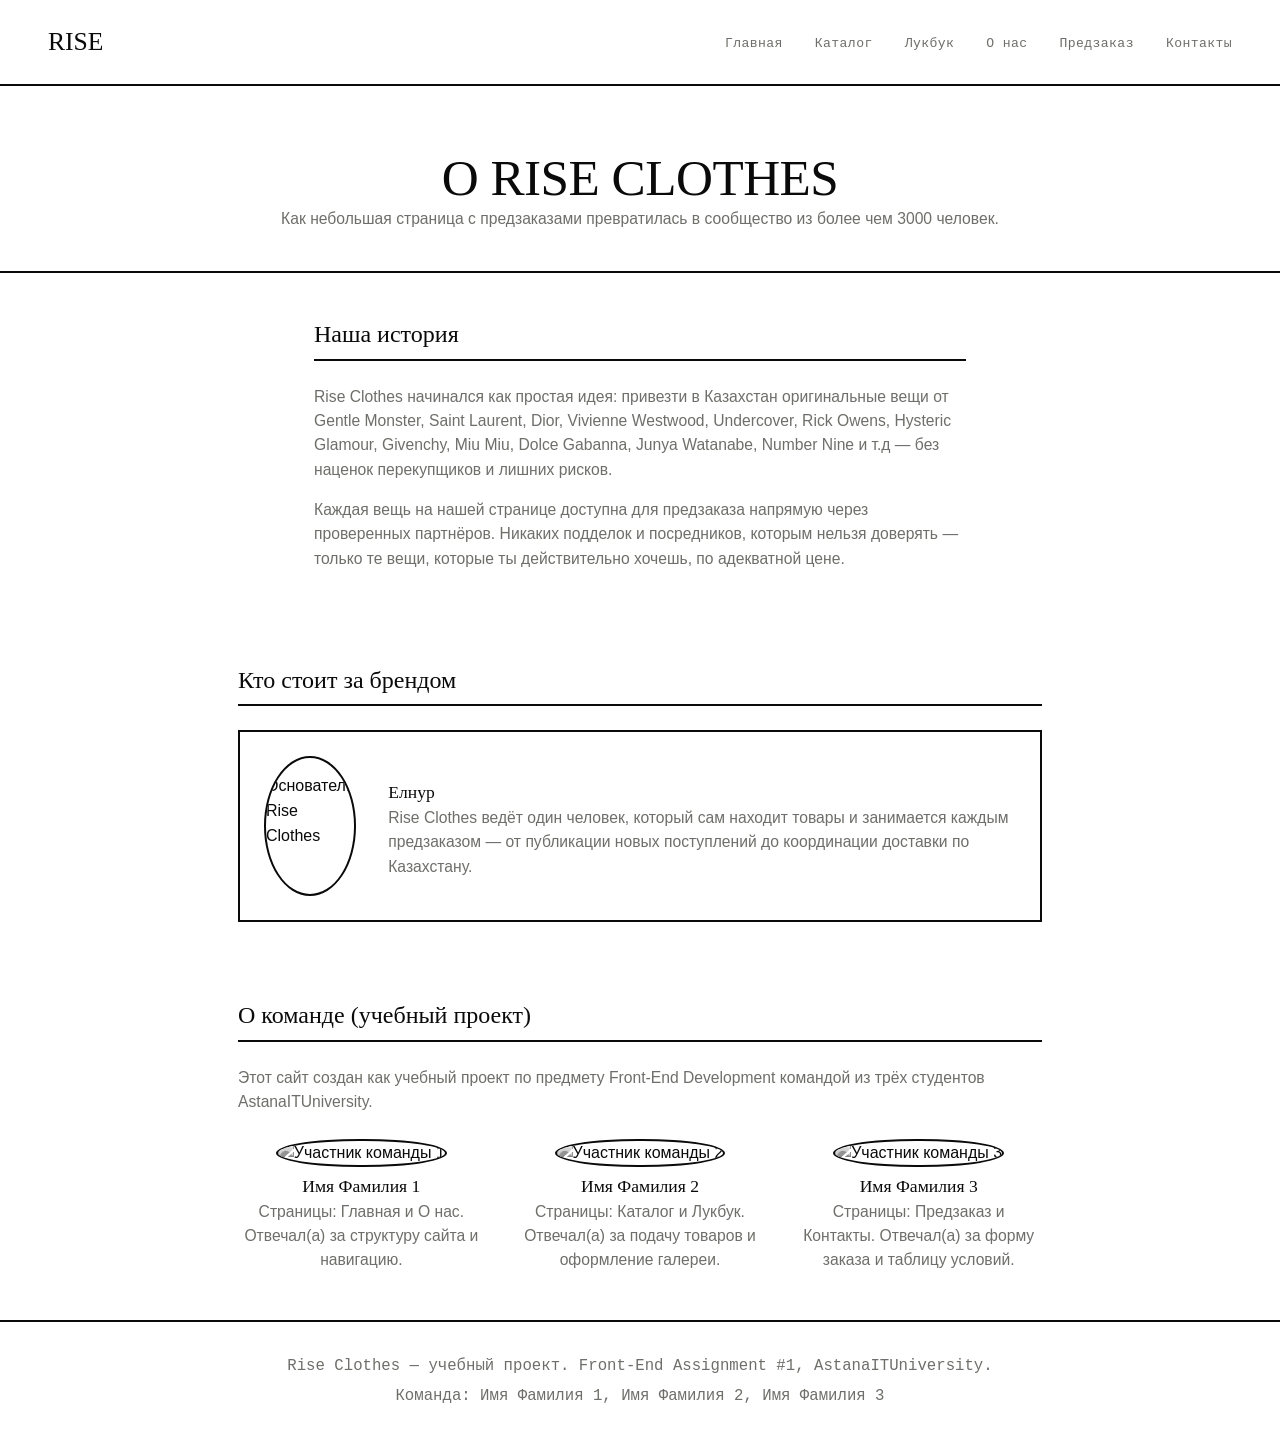
==== about.html @ b44bcdda "first commit" ====
<!DOCTYPE html>
<html lang="en">
<head>
    <meta charset="UTF-8">
    <meta name="viewport" content="width=device-width, initial-scale=1.0">
    <title>About — Rise Clothes</title>
    <!-- Front-End Assignment #1 | Team: Rise Clothes | ASTANAIT -->
    <link rel="stylesheet" href="css/style.css">
</head>
 
<body>

    <header>
        <nav class ="nav-menu">
            <a href="index.html" class="logo">RISE</a>
            <ul>
                <li><a href="index.html">Главная</a></li>
                <li><a href="about.html">Каталог</a></li>
                <li><a href="products.html">Лукбук</a></li>
                <li><a href="contact.html">О нас</a></li>
                <li><a href="contact.html">Предзаказ</a></li>
                <li><a href="contact.html">Контакты</a></li>
            </ul>
        </nav>
    </header>

    <main>

        <section class="page-header">
            <h1>О Rise Clothes</h1>
            <p>Как небольшая страница с предзаказами превратилась в сообщество из более чем 3000 
                человек. 
        </p>
        </section>

        <section class="story">
            <h2>Наша история</h2>
            <p>Rise Clothes начинался как простая идея: привезти в Казахстан оригинальные вещи от 
                Gentle Monster, Saint Laurent, Dior, Vivienne Westwood, Undercover, Rick Owens, Hysteric Glamour,
                Givenchy, Miu Miu, Dolce Gabanna, Junya Watanabe, Number Nine и т.д — без наценок перекупщиков и лишних рисков.</p>
            <p>Каждая вещь на нашей странице доступна для предзаказа напрямую через проверенных 
                партнёров. Никаких подделок и посредников, которым нельзя доверять — только те вещи, 
                которые ты действительно хочешь, по адекватной цене.</p>
        </section>

        <section class="founder">
            <h2>Кто стоит за брендом</h2>
            <div class="founder-card">
                <img src="images/founder.jpg" alt="Основатель Rise Clothes" class="team-photo">
                <div>
                    <h3>Елнур</h3>
                    <p>Rise Clothes ведёт один человек, который сам находит товары и занимается каждым предзаказом — от публикации новых поступлений до координации доставки по Казахстану.</p>
                </div>
            </div>
        </section>

        <section class="team">
             <h2>О команде (учебный проект)</h2>
            <p>Этот сайт создан как учебный проект по предмету Front-End Development командой из трёх студентов AstanaITUniversity.</p>
            <div class="team-grid">
                <div class="team-member">
                    <img src="images/team-1.jpg" alt="Участник команды 1" class="team-photo">
                    <h3>Имя Фамилия 1</h3>
                    <p>Страницы: Главная и О нас. Отвечал(а) за структуру сайта и навигацию.</p>
                </div>
                <div class="team-member">
                    <img src="images/team-2.jpg" alt="Участник команды 2" class="team-photo">
                    <h3>Имя Фамилия 2</h3>
                    <p>Страницы: Каталог и Лукбук. Отвечал(а) за подачу товаров и оформление галереи.</p>
                </div>
                <div class="team-member">
                    <img src="images/team-3.jpg" alt="Участник команды 3" class="team-photo">
                    <h3>Имя Фамилия 3</h3>
                    <p>Страницы: Предзаказ и Контакты. Отвечал(а) за форму заказа и таблицу условий.</p>
                </div>
            </div>
        </section>

    </main>

    <footer>
        <p>Rise Clothes — учебный проект. Front-End Assignment #1, AstanaITUniversity.</p>
        <p>Команда: Имя Фамилия 1, Имя Фамилия 2, Имя Фамилия 3</p>
    </footer>

</body>
</html>
---- css/style.css ----
/* ===== Design tokens — светлый минимализм, чёрный/белый ===== */

:root {
    --bg: #FFFFFF;
    --surface: #F4F4F2;
    --text: #0A0A0A;
    --text-soft: #6E6E6A;
    --line: #0A0A0A;
}

/* ===== 1. Сброс и базовые стили ===== */

* {
    margin: 0;
    padding: 0;
    box-sizing: border-box;
}

body {
    font-family: 'Archivo', sans-serif;
    color: var(--text);
    background-color: var(--bg);
    line-height: 1.55;
}

h1, h2, h3 {
    font-family: 'Libre Caslon Text', serif;
    font-weight: 400;
    line-height: 1.1;
}

h1 {
    font-size: 3.2rem;
    text-transform: uppercase;
    letter-spacing: -0.01em;
}

h2 {
    font-size: 1.5rem;
    margin-bottom: 1.5rem;
    padding-bottom: 0.7rem;
    border-bottom: 2px solid var(--line);
}

h3 {
    font-size: 1.1rem;
    margin: 0.6rem 0 0.2rem;
}

p {
    font-size: 0.98rem;
    color: var(--text-soft);
}

a {
    text-decoration: none;
    color: inherit;
}

ul {
    list-style: none;
}

/* ===== 2. Навигация ===== */

.nav-menu {
    display: flex;
    justify-content: space-between;
    align-items: center;
    padding: 1.4rem 3rem;
    background-color: var(--bg);
    border-bottom: 2px solid var(--line);
}

.nav-menu .logo {
    font-family: 'Libre Caslon Text', serif;
    font-size: 1.6rem;
    text-transform: uppercase;
    color: var(--text);
}

.nav-menu ul {
    display: flex;
    gap: 2rem;
}

.nav-menu ul li a {
    font-family: 'IBM Plex Mono', monospace;
    color: var(--text-soft);
    font-size: 0.82rem;
    letter-spacing: 0.03em;
    transition: color 0.15s ease;
}

.nav-menu ul li a:hover {
    color: var(--text);
    text-decoration: underline;
    text-underline-offset: 4px;
}

/* ===== 3. Hero — фото-слайдшоу на чистом CSS ===== */

.hero-slideshow {
    position: relative;
    height: 82vh;
    overflow: hidden;
    border-bottom: 2px solid var(--line);
}

.hero-slideshow img {
    position: absolute;
    inset: 0;
    width: 100%;
    height: 100%;
    object-fit: cover;
    filter: grayscale(100%) contrast(1.05);
    opacity: 0;
    animation: heroFade 15s infinite;
}

.hero-slideshow img:nth-child(1) { animation-delay: 0s; }
.hero-slideshow img:nth-child(2) { animation-delay: 5s; }
.hero-slideshow img:nth-child(3) { animation-delay: 10s; }

@keyframes heroFade {
    0%   { opacity: 0; }
    5%   { opacity: 1; }
    30%  { opacity: 1; }
    35%  { opacity: 0; }
    100% { opacity: 0; }
}

.hero-content {
    position: relative;
    z-index: 2;
    height: 100%;
    display: flex;
    flex-direction: column;
    justify-content: center;
    align-items: center;
    text-align: center;
    padding: 2rem;
    background-color: rgba(255, 255, 255, 0.55);
}

.hero-content h1 {
    max-width: 780px;
    color: var(--text);
}

.hero-content p {
    max-width: 600px;
    margin: 1.6rem 0 2.2rem;
    color: var(--text);
}

.btn {
    display: inline-block;
    padding: 0.9rem 2.4rem;
    background-color: var(--text);
    color: var(--bg);
    border: 2px solid var(--text);
    font-family: 'IBM Plex Mono', monospace;
    font-size: 0.85rem;
    letter-spacing: 0.03em;
    transition: background-color 0.15s ease, color 0.15s ease;
}

.btn:hover {
    background-color: var(--bg);
    color: var(--text);
}

/* ===== 4. Категории ===== */

.categories {
    padding: 3rem;
    text-align: center;
}

.category-list {
    display: flex;
    justify-content: center;
    gap: 1.2rem;
    flex-wrap: wrap;
}

.category-list li {
    padding: 0.5rem 1.2rem;
    border: 1px solid var(--line);
    font-family: 'IBM Plex Mono', monospace;
    font-size: 0.8rem;
    color: var(--text-soft);
}

/* ===== 5. Masonry-сетка товаров ===== */

.featured {
    padding: 3rem;
}

.masonry-grid {
    display: grid;
    grid-template-columns: repeat(2, 1fr);
    grid-auto-rows: 260px;
    gap: 2px;
    background-color: var(--line);
    border: 2px solid var(--line);
}

.masonry-large {
    grid-row: span 2;
}

.masonry-item {
    position: relative;
    display: block;
    overflow: hidden;
    background-color: var(--bg);
}

.masonry-item img {
    width: 100%;
    height: 100%;
    object-fit: cover;
    filter: grayscale(100%) contrast(1.05);
    transition: transform 0.3s ease;
}

.masonry-item:hover img {
    transform: scale(1.04);
}

.masonry-item .caption {
    position: absolute;
    left: 0;
    bottom: 0;
    right: 0;
    padding: 0.8rem 1rem;
    background-color: rgba(255, 255, 255, 0.9);
    color: var(--text);
    font-family: 'IBM Plex Mono', monospace;
    font-size: 0.75rem;
    border-top: 2px solid var(--line);
}

/* ===== 6. Страница About ===== */

.page-header {
    padding: 4rem 3rem 2.5rem;
    text-align: center;
    border-bottom: 2px solid var(--line);
}

.story {
    max-width: 700px;
    margin: 0 auto;
    padding: 3rem 1.5rem;
}

.story p {
    margin-bottom: 1rem;
}

.founder,
.team {
    padding: 2rem 3rem 3rem;
    max-width: 900px;
    margin: 0 auto;
}

.founder-card {
    display: flex;
    align-items: center;
    gap: 2rem;
    border: 2px solid var(--line);
    padding: 1.5rem;
}

/* Фото основателя — намеренно БЕЗ скругления, прямые углы */
.founder-photo {
    width: 140px;
    height: 140px;
    object-fit: cover;
    filter: grayscale(100%);
    flex-shrink: 0;
}

.team-grid {
    display: grid;
    grid-template-columns: repeat(auto-fit, minmax(220px, 1fr));
    gap: 2rem;
    margin-top: 1.5rem;
}

.team-member {
    text-align: center;
}

/* Круглое фото — единственный обязательный border-radius:50% на весь сайт */
.team-photo {
    width: 140px;
    height: 140px;
    object-fit: cover;
    border-radius: 50%;
    border: 2px solid var(--text);
    filter: grayscale(100%);
}

/* ===== 7. Футер ===== */

footer {
    padding: 2rem 3rem;
    background-color: var(--bg);
    color: var(--text-soft);
    text-align: center;
    font-family: 'IBM Plex Mono', monospace;
    font-size: 0.78rem;
    border-top: 2px solid var(--line);
}

footer p {
    color: var(--text-soft);
    margin-bottom: 0.3rem;
}
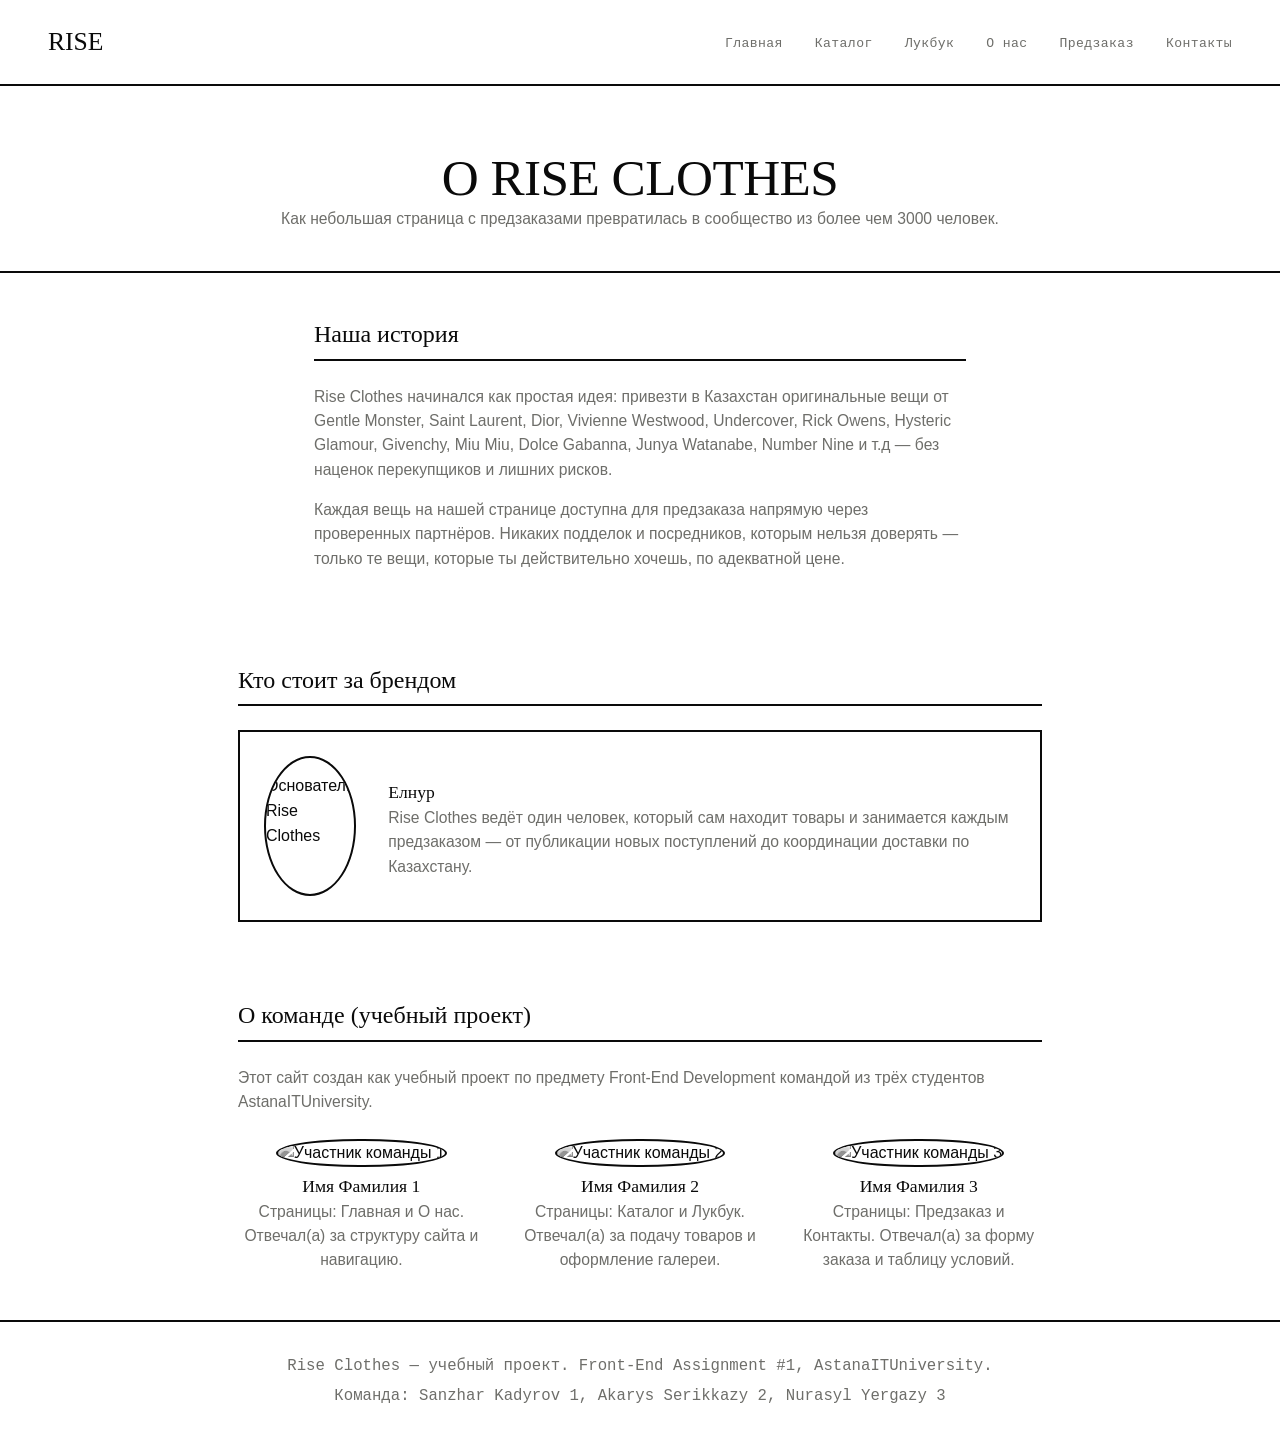
==== commit 78a5c491: "update styles and pages" ====
--- a/about.html
+++ b/about.html
@@ -80,7 +80,7 @@
 
     <footer>
         <p>Rise Clothes — учебный проект. Front-End Assignment #1, AstanaITUniversity.</p>
-        <p>Команда: Имя Фамилия 1, Имя Фамилия 2, Имя Фамилия 3</p>
+        <p>Команда: Sanzhar Kadyrov 1, Akarys Serikkazy 2, Nurasyl Yergazy 3</p>
     </footer>
 
 </body>
--- a/css/style.css
+++ b/css/style.css
@@ -1,4 +1,4 @@
-/* ===== Design tokens — светлый минимализм, чёрный/белый ===== */
+
 
 :root {
     --bg: #FFFFFF;
@@ -8,7 +8,7 @@
     --line: #0A0A0A;
 }
 
-/* ===== 1. Сброс и базовые стили ===== */
+
 
 * {
     margin: 0;
@@ -61,7 +61,7 @@
     list-style: none;
 }
 
-/* ===== 2. Навигация ===== */
+
 
 .nav-menu {
     display: flex;
@@ -98,7 +98,7 @@
     text-underline-offset: 4px;
 }
 
-/* ===== 3. Hero — фото-слайдшоу на чистом CSS ===== */
+
 
 .hero-slideshow {
     position: relative;
@@ -171,7 +171,7 @@
     color: var(--text);
 }
 
-/* ===== 4. Категории ===== */
+
 
 .categories {
     padding: 3rem;
@@ -193,7 +193,7 @@
     color: var(--text-soft);
 }
 
-/* ===== 5. Masonry-сетка товаров ===== */
+
 
 .featured {
     padding: 3rem;
@@ -244,7 +244,7 @@
     border-top: 2px solid var(--line);
 }
 
-/* ===== 6. Страница About ===== */
+
 
 .page-header {
     padding: 4rem 3rem 2.5rem;
@@ -277,7 +277,7 @@
     padding: 1.5rem;
 }
 
-/* Фото основателя — намеренно БЕЗ скругления, прямые углы */
+
 .founder-photo {
     width: 140px;
     height: 140px;
@@ -297,7 +297,7 @@
     text-align: center;
 }
 
-/* Круглое фото — единственный обязательный border-radius:50% на весь сайт */
+
 .team-photo {
     width: 140px;
     height: 140px;
@@ -307,7 +307,6 @@
     filter: grayscale(100%);
 }
 
-/* ===== 7. Футер ===== */
 
 footer {
     padding: 2rem 3rem;
@@ -322,4 +321,331 @@
 footer p {
     color: var(--text-soft);
     margin-bottom: 0.3rem;
+}
+
+/* ===== 8. Общий интро-блок (catalog/lookbook/sizing/contact) ===== */
+
+.page-intro {
+    padding: 4rem 3rem 2.5rem;
+    text-align: center;
+    border-bottom: 2px solid var(--line);
+    max-width: 800px;
+    margin: 0 auto;
+}
+
+
+
+.category {
+    padding: 3rem;
+    max-width: 1100px;
+    margin: 0 auto;
+}
+
+.product-table {
+    width: 100%;
+    border-collapse: collapse;
+    border: 2px solid var(--line);
+}
+
+.product-table th,
+.product-table td {
+    border: 1px solid var(--line);
+    padding: 0.8rem;
+    text-align: center;
+    font-size: 0.9rem;
+}
+
+.product-table th {
+    font-family: 'IBM Plex Mono', monospace;
+    font-size: 0.75rem;
+    text-align: left;
+    background-color: var(--surface);
+    width: 100px;
+}
+
+.product-table img {
+    width: 100%;
+    max-width: 220px;
+    height: auto;
+    aspect-ratio: 5 / 6;
+    object-fit: cover;
+    filter: grayscale(100%);
+}
+
+.compare {
+    padding: 1rem 3rem 4rem;
+    max-width: 1100px;
+    margin: 0 auto;
+}
+
+.compare table {
+    width: 100%;
+    border-collapse: collapse;
+    border: 2px solid var(--line);
+}
+
+.compare th,
+.compare td {
+    border: 1px solid var(--line);
+    padding: 0.7rem 1rem;
+    text-align: left;
+    font-size: 0.9rem;
+}
+
+.compare th {
+    font-family: 'IBM Plex Mono', monospace;
+    font-size: 0.75rem;
+    background-color: var(--surface);
+}
+
+
+
+.size-section {
+    padding: 2.5rem 3rem;
+    max-width: 900px;
+    margin: 0 auto;
+}
+
+.size-note {
+    font-family: 'IBM Plex Mono', monospace;
+    font-size: 0.78rem;
+    margin-bottom: 1rem;
+}
+
+.size-table-wrap {
+    overflow-x: auto;
+}
+
+.size-table {
+    width: 100%;
+    border-collapse: collapse;
+    border: 2px solid var(--line);
+}
+
+.size-table th,
+.size-table td {
+    border: 1px solid var(--line);
+    padding: 0.7rem 1rem;
+    text-align: left;
+    font-size: 0.9rem;
+}
+
+.size-table th {
+    font-family: 'IBM Plex Mono', monospace;
+    font-size: 0.75rem;
+    background-color: var(--surface);
+}
+
+.measure-steps {
+    padding: 2.5rem 3rem;
+    max-width: 900px;
+    margin: 0 auto;
+}
+
+.measure-list {
+    display: grid;
+    grid-template-columns: repeat(auto-fit, minmax(220px, 1fr));
+    gap: 2rem;
+}
+
+.measure-list li {
+    border: 2px solid var(--line);
+    padding: 1.2rem;
+}
+
+.step-num {
+    display: block;
+    font-family: 'IBM Plex Mono', monospace;
+    font-size: 0.8rem;
+    color: var(--text-soft);
+    margin-bottom: 0.4rem;
+}
+
+.declaration {
+    padding: 2.5rem 3rem 4rem;
+    max-width: 900px;
+    margin: 0 auto;
+}
+
+.declaration-card {
+    position: relative;
+    border: 2px solid var(--line);
+    padding: 2rem;
+}
+
+.declaration-card p {
+    margin-bottom: 0.8rem;
+}
+
+.stamp {
+    display: inline-block;
+    font-family: 'IBM Plex Mono', monospace;
+    font-size: 0.72rem;
+    letter-spacing: 0.05em;
+    padding: 0.3rem 0.7rem;
+    border: 1px solid var(--text);
+    margin-bottom: 1rem;
+}
+
+
+
+.contact-grid {
+    display: grid;
+    grid-template-columns: 1fr 1.3fr;
+    gap: 3rem;
+    padding: 3rem;
+    max-width: 1100px;
+    margin: 0 auto;
+}
+
+.contact-list li {
+    display: flex;
+    justify-content: space-between;
+    padding: 0.7rem 0;
+    border-bottom: 1px solid var(--line);
+    font-size: 0.92rem;
+}
+
+.contact-list .label {
+    font-family: 'IBM Plex Mono', monospace;
+    font-size: 0.78rem;
+    color: var(--text-soft);
+}
+
+.hours-table {
+    width: 100%;
+    border-collapse: collapse;
+    margin: 1.5rem 0;
+    border: 2px solid var(--line);
+}
+
+.hours-table td {
+    border: 1px solid var(--line);
+    padding: 0.5rem 0.9rem;
+    font-size: 0.88rem;
+}
+
+.socials {
+    display: flex;
+    gap: 1.2rem;
+}
+
+.socials a {
+    font-family: 'IBM Plex Mono', monospace;
+    font-size: 0.8rem;
+    text-decoration: underline;
+    text-underline-offset: 4px;
+}
+
+.contact-form {
+    border: 2px solid var(--line);
+    padding: 2rem;
+}
+
+.contact-form p {
+    margin-bottom: 1.5rem;
+}
+
+.form-row {
+    display: grid;
+    grid-template-columns: 1fr 1fr;
+    gap: 1.2rem;
+}
+
+.form-field {
+    margin-bottom: 1.2rem;
+    display: flex;
+    flex-direction: column;
+}
+
+.form-field label {
+    font-family: 'IBM Plex Mono', monospace;
+    font-size: 0.75rem;
+    margin-bottom: 0.4rem;
+    color: var(--text-soft);
+}
+
+.form-field input,
+.form-field select,
+.form-field textarea {
+    font-family: 'Archivo', sans-serif;
+    font-size: 0.92rem;
+    padding: 0.7rem;
+    border: 1px solid var(--line);
+    background-color: var(--bg);
+    color: var(--text);
+}
+
+.form-field textarea {
+    min-height: 120px;
+    resize: vertical;
+}
+
+.form-field input:focus,
+.form-field select:focus,
+.form-field textarea:focus {
+    outline: 2px solid var(--text);
+    outline-offset: 1px;
+}
+
+.contact-form .btn {
+    width: 100%;
+    cursor: pointer;
+}
+
+
+
+.lookbook {
+    max-width: 1100px;
+    margin: 0 auto;
+    padding: 3rem;
+}
+
+.look {
+    position: relative;
+    display: grid;
+    grid-template-columns: 1fr 1fr;
+    gap: 2rem;
+    align-items: center;
+    border-bottom: 2px solid var(--line);
+    padding: 3rem 0;
+}
+
+.look.reverse {
+    direction: rtl;
+}
+
+.look.reverse > * {
+    direction: ltr;
+}
+
+.look-number {
+    grid-column: 1 / -1;
+    display: inline-block;
+    font-family: 'IBM Plex Mono', monospace;
+    font-size: 0.75rem;
+    letter-spacing: 0.05em;
+    color: var(--text-soft);
+    margin-bottom: 0.8rem;
+}
+
+.look-img {
+    width: 100%;
+    height: auto;
+    aspect-ratio: 4 / 5;
+    object-fit: cover;
+    filter: grayscale(100%);
+}
+
+.look-caption {
+    position: relative;
+}
+
+.look-caption h2 {
+    border-bottom: none;
+    padding-bottom: 0;
+}
+
+.look-caption p {
+    margin-top: 0.8rem;
 }
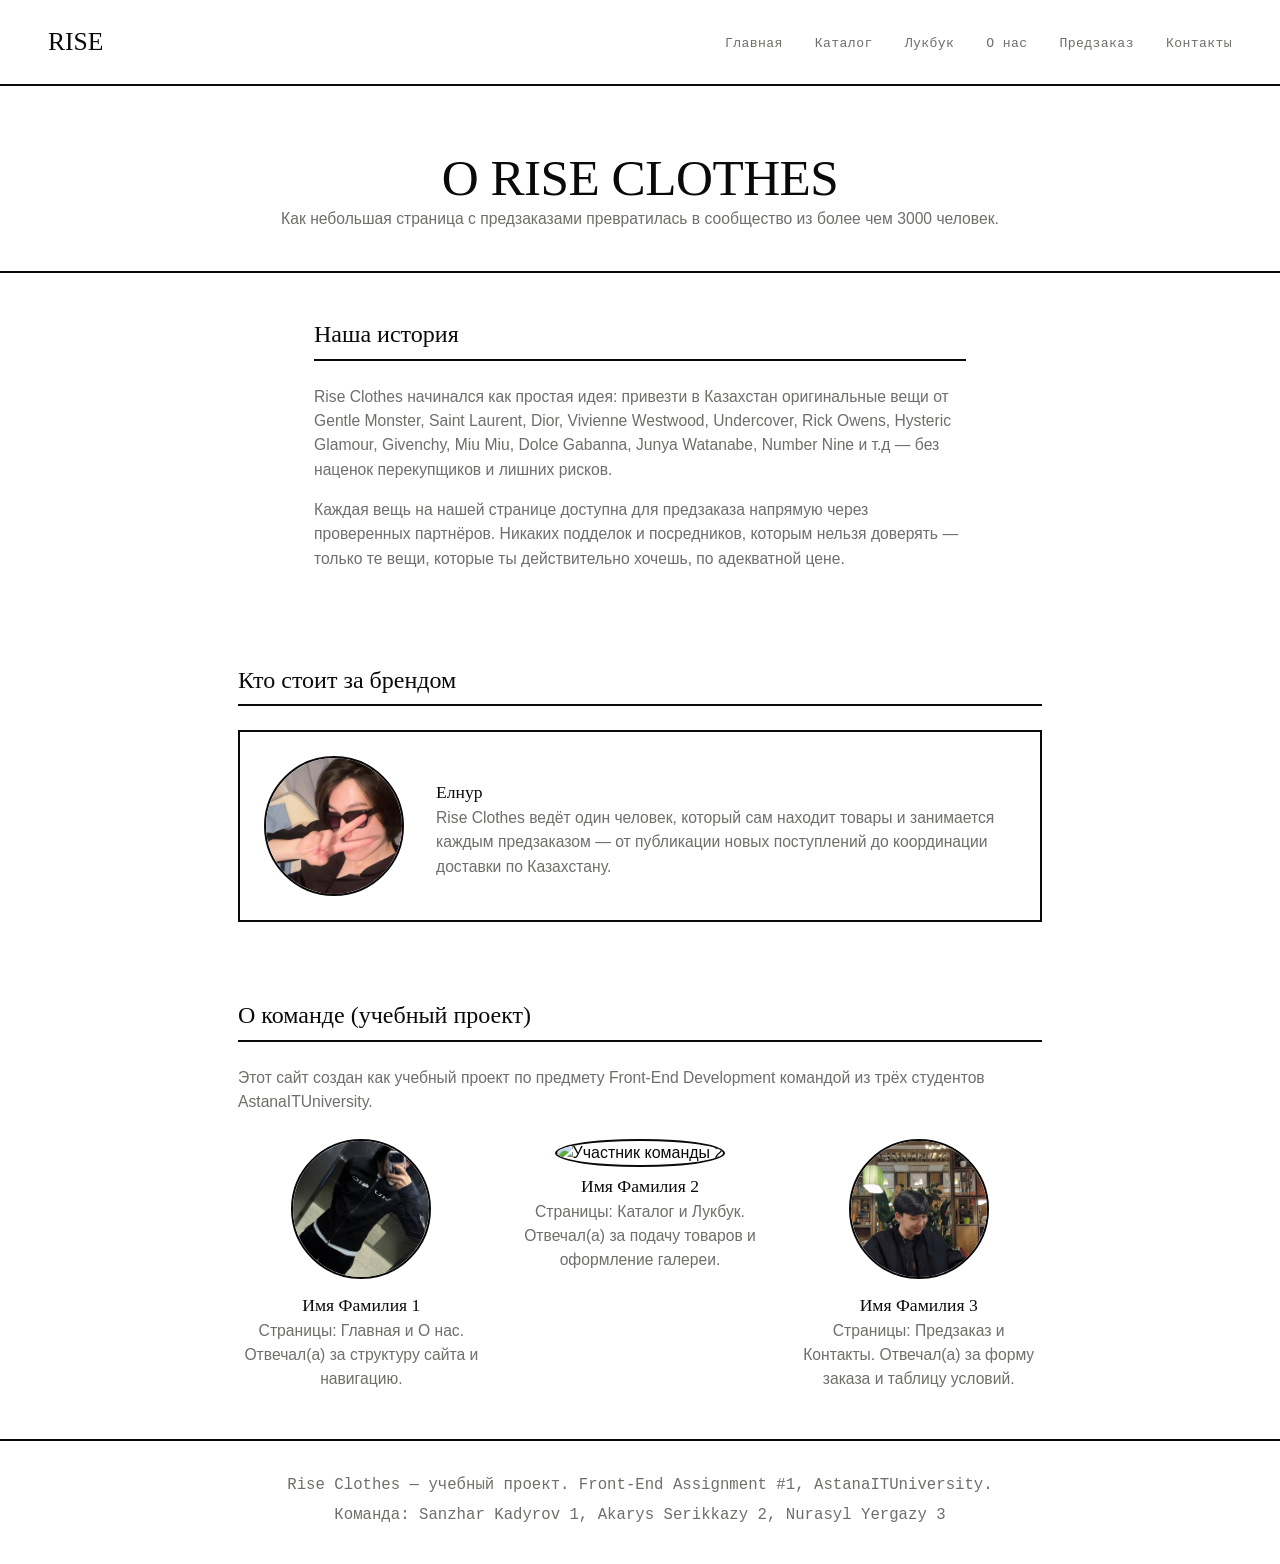
==== commit 7961284a: "grayscale filter" ====
--- a/about.html
+++ b/about.html
@@ -46,7 +46,7 @@
         <section class="founder">
             <h2>Кто стоит за брендом</h2>
             <div class="founder-card">
-                <img src="images/founder.jpg" alt="Основатель Rise Clothes" class="team-photo">
+                <img src="images/foudner.png" alt="Основатель Rise Clothes" class="team-photo">
                 <div>
                     <h3>Елнур</h3>
                     <p>Rise Clothes ведёт один человек, который сам находит товары и занимается каждым предзаказом — от публикации новых поступлений до координации доставки по Казахстану.</p>
--- a/css/style.css
+++ b/css/style.css
@@ -1,5 +1,3 @@
-
-
 :root {
     --bg: #FFFFFF;
     --surface: #F4F4F2;
@@ -8,8 +6,6 @@
     --line: #0A0A0A;
 }
 
-
-
 * {
     margin: 0;
     padding: 0;
@@ -61,8 +57,6 @@
     list-style: none;
 }
 
-
-
 .nav-menu {
     display: flex;
     justify-content: space-between;
@@ -98,8 +92,6 @@
     text-underline-offset: 4px;
 }
 
-
-
 .hero-slideshow {
     position: relative;
     height: 82vh;
@@ -113,7 +105,7 @@
     width: 100%;
     height: 100%;
     object-fit: cover;
-    filter: grayscale(100%) contrast(1.05);
+    filter: contrast(1.02);
     opacity: 0;
     animation: heroFade 15s infinite;
 }
@@ -171,8 +163,6 @@
     color: var(--text);
 }
 
-
-
 .categories {
     padding: 3rem;
     text-align: center;
@@ -192,8 +182,6 @@
     font-size: 0.8rem;
     color: var(--text-soft);
 }
-
-
 
 .featured {
     padding: 3rem;
@@ -223,7 +211,7 @@
     width: 100%;
     height: 100%;
     object-fit: cover;
-    filter: grayscale(100%) contrast(1.05);
+    filter: contrast(1.02);
     transition: transform 0.3s ease;
 }
 
@@ -244,8 +232,6 @@
     border-top: 2px solid var(--line);
 }
 
-
-
 .page-header {
     padding: 4rem 3rem 2.5rem;
     text-align: center;
@@ -277,12 +263,11 @@
     padding: 1.5rem;
 }
 
-
 .founder-photo {
     width: 140px;
     height: 140px;
     object-fit: cover;
-    filter: grayscale(100%);
+    
     flex-shrink: 0;
 }
 
@@ -296,7 +281,6 @@
 .team-member {
     text-align: center;
 }
-
 
 .team-photo {
     width: 140px;
@@ -304,9 +288,8 @@
     object-fit: cover;
     border-radius: 50%;
     border: 2px solid var(--text);
-    filter: grayscale(100%);
-}
-
+    
+}
 
 footer {
     padding: 2rem 3rem;
@@ -322,8 +305,6 @@
     color: var(--text-soft);
     margin-bottom: 0.3rem;
 }
-
-/* ===== 8. Общий интро-блок (catalog/lookbook/sizing/contact) ===== */
 
 .page-intro {
     padding: 4rem 3rem 2.5rem;
@@ -332,8 +313,6 @@
     max-width: 800px;
     margin: 0 auto;
 }
-
-
 
 .category {
     padding: 3rem;
@@ -369,7 +348,7 @@
     height: auto;
     aspect-ratio: 5 / 6;
     object-fit: cover;
-    filter: grayscale(100%);
+    
 }
 
 .compare {
@@ -398,8 +377,6 @@
     background-color: var(--surface);
 }
 
-
-
 .size-section {
     padding: 2.5rem 3rem;
     max-width: 900px;
@@ -486,8 +463,6 @@
     border: 1px solid var(--text);
     margin-bottom: 1rem;
 }
-
-
 
 .contact-grid {
     display: grid;
@@ -593,8 +568,6 @@
     cursor: pointer;
 }
 
-
-
 .lookbook {
     max-width: 1100px;
     margin: 0 auto;
@@ -634,7 +607,7 @@
     height: auto;
     aspect-ratio: 4 / 5;
     object-fit: cover;
-    filter: grayscale(100%);
+    
 }
 
 .look-caption {
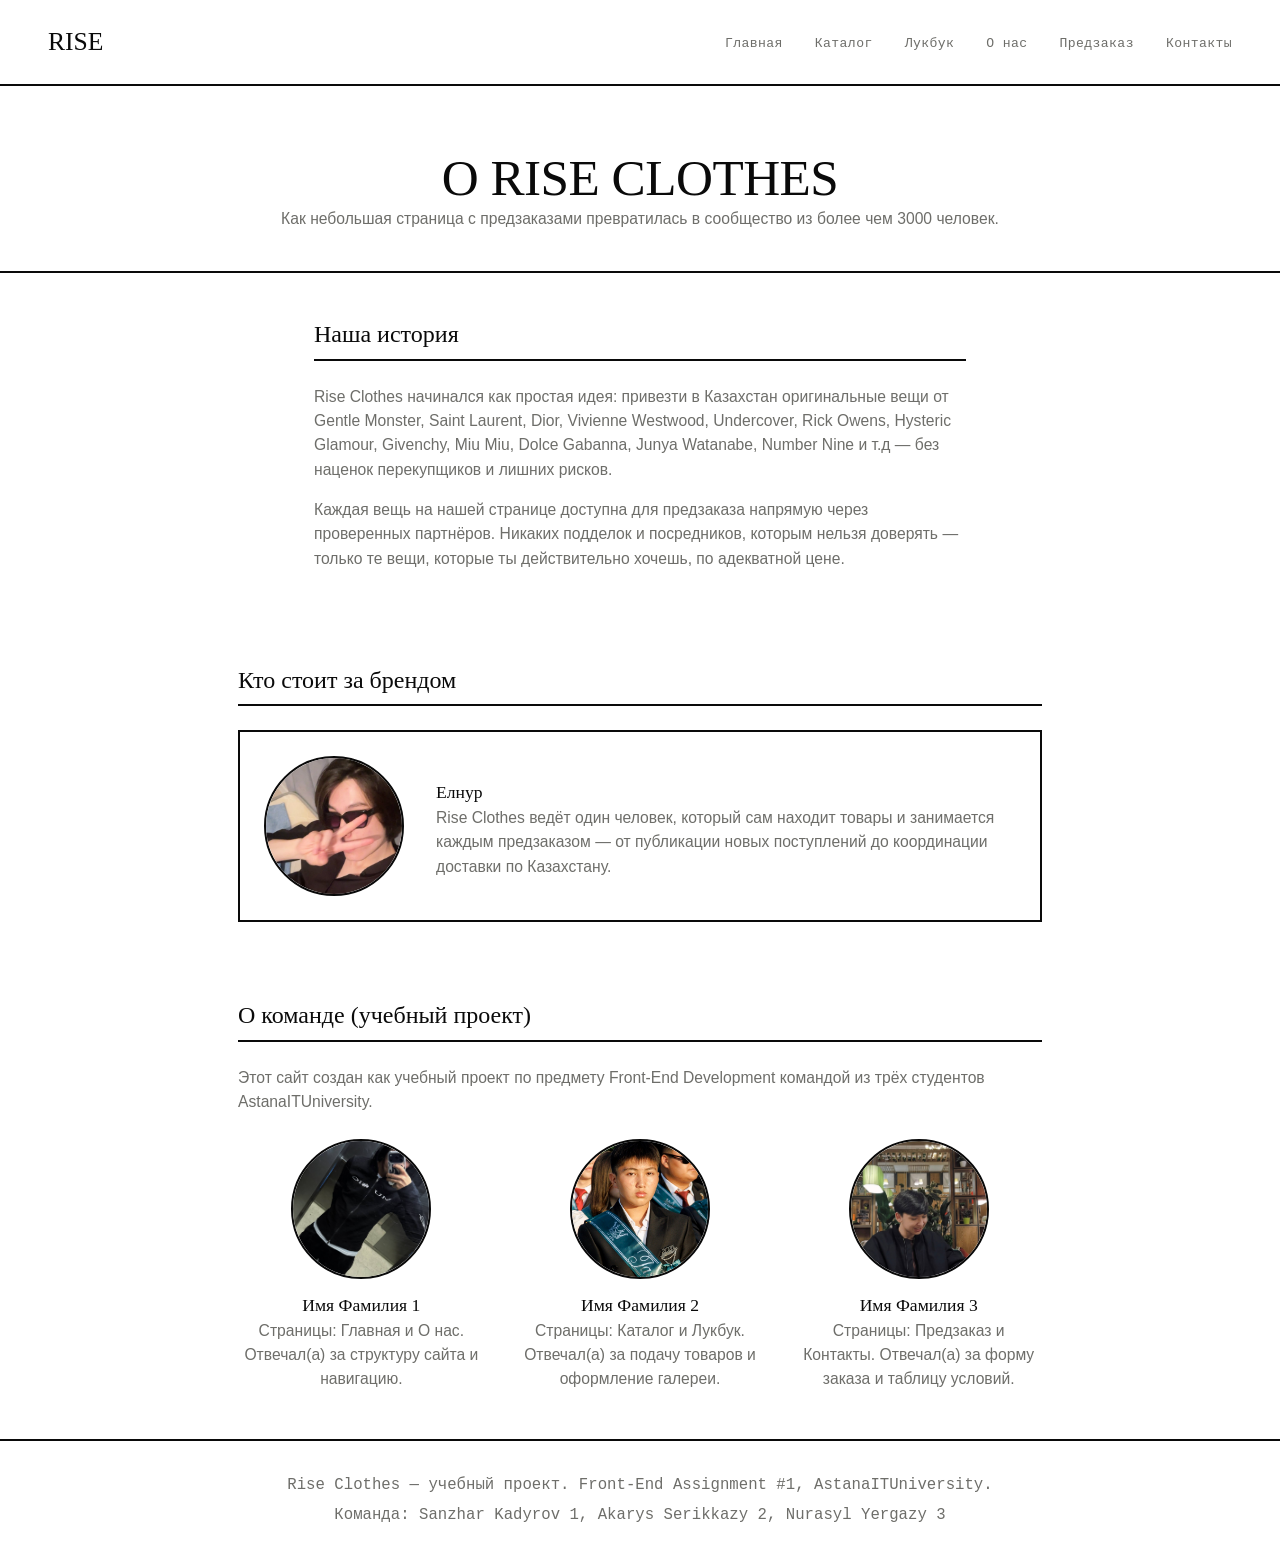
==== commit af4300ec: "added image of 2nd member" ====
--- a/about.html
+++ b/about.html
@@ -4,7 +4,6 @@
     <meta charset="UTF-8">
     <meta name="viewport" content="width=device-width, initial-scale=1.0">
     <title>About — Rise Clothes</title>
-    <!-- Front-End Assignment #1 | Team: Rise Clothes | ASTANAIT -->
     <link rel="stylesheet" href="css/style.css">
 </head>
  
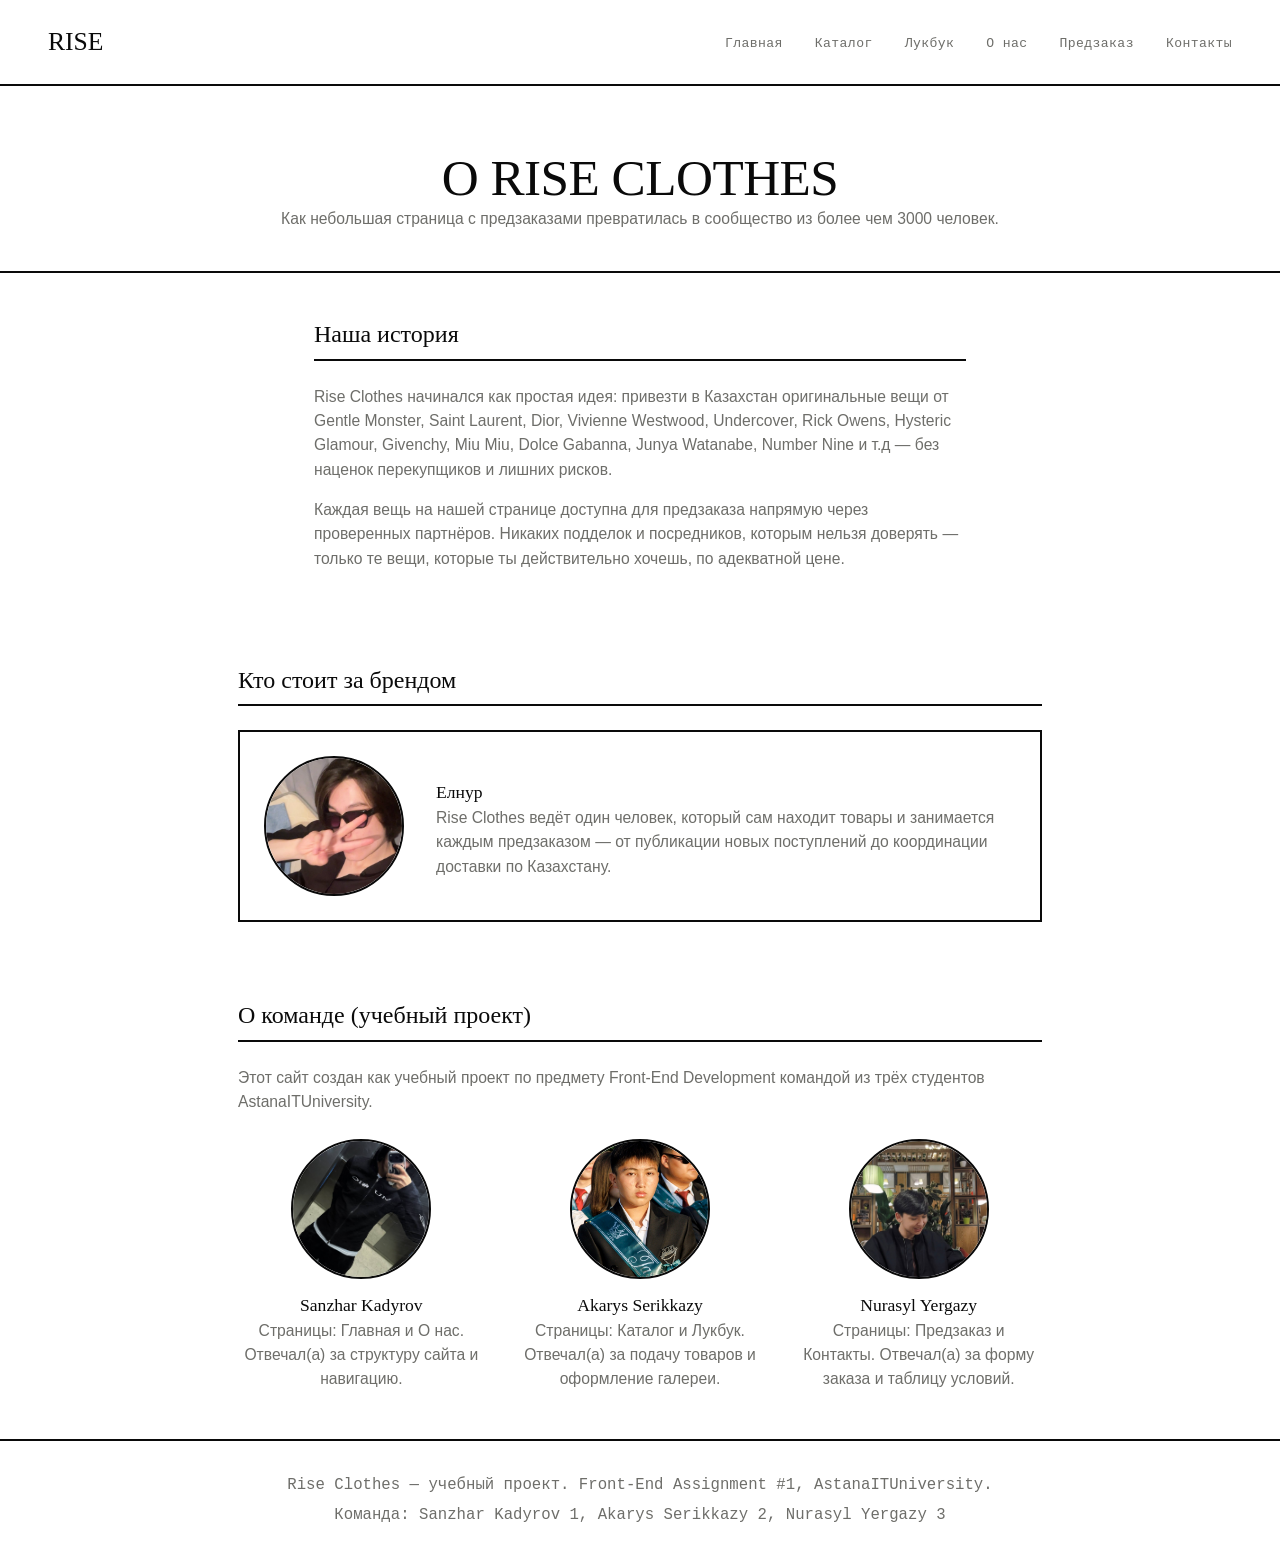
==== commit f56a0a39: "added name of members" ====
--- a/about.html
+++ b/about.html
@@ -59,17 +59,17 @@
             <div class="team-grid">
                 <div class="team-member">
                     <img src="images/team-1.jpg" alt="Участник команды 1" class="team-photo">
-                    <h3>Имя Фамилия 1</h3>
+                    <h3>Sanzhar Kadyrov</h3>
                     <p>Страницы: Главная и О нас. Отвечал(а) за структуру сайта и навигацию.</p>
                 </div>
                 <div class="team-member">
                     <img src="images/team-2.jpg" alt="Участник команды 2" class="team-photo">
-                    <h3>Имя Фамилия 2</h3>
+                    <h3>Akarys Serikkazy</h3>
                     <p>Страницы: Каталог и Лукбук. Отвечал(а) за подачу товаров и оформление галереи.</p>
                 </div>
                 <div class="team-member">
                     <img src="images/team-3.jpg" alt="Участник команды 3" class="team-photo">
-                    <h3>Имя Фамилия 3</h3>
+                    <h3>Nurasyl Yergazy</h3>
                     <p>Страницы: Предзаказ и Контакты. Отвечал(а) за форму заказа и таблицу условий.</p>
                 </div>
             </div>
